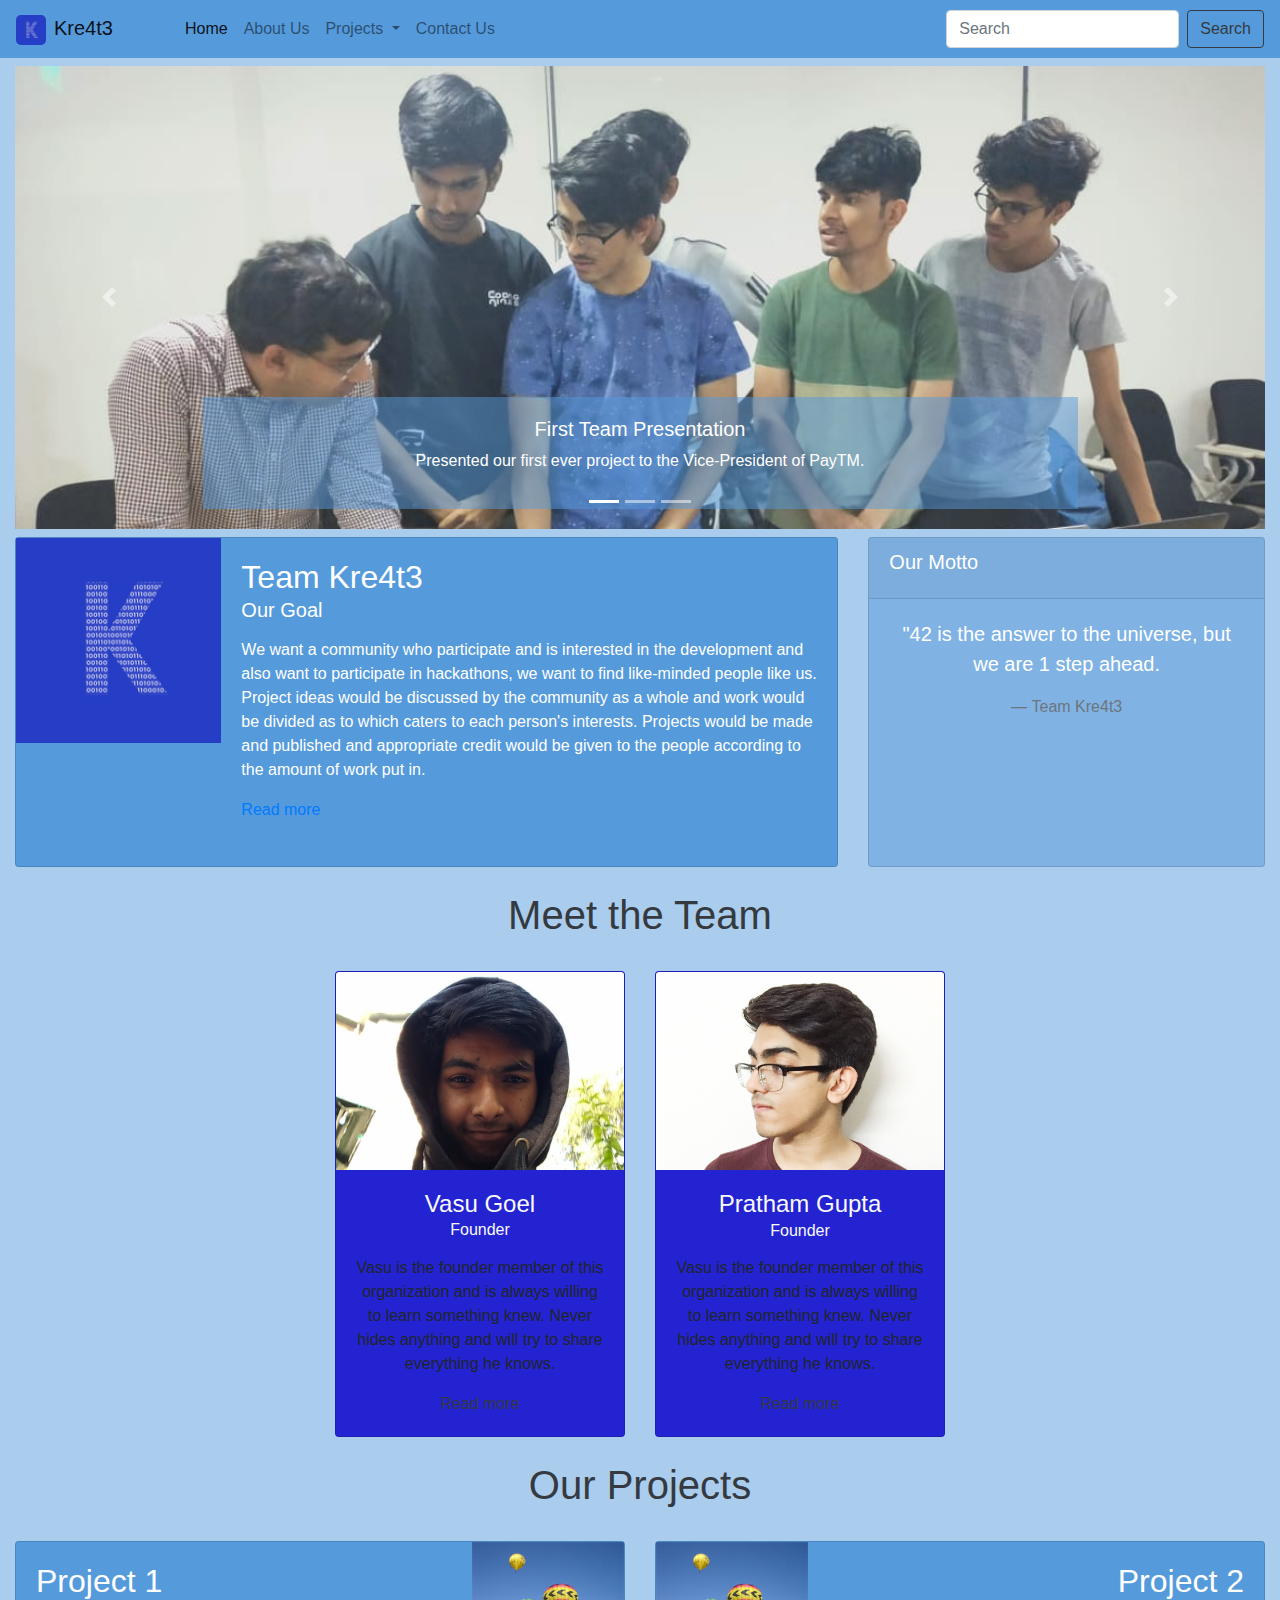
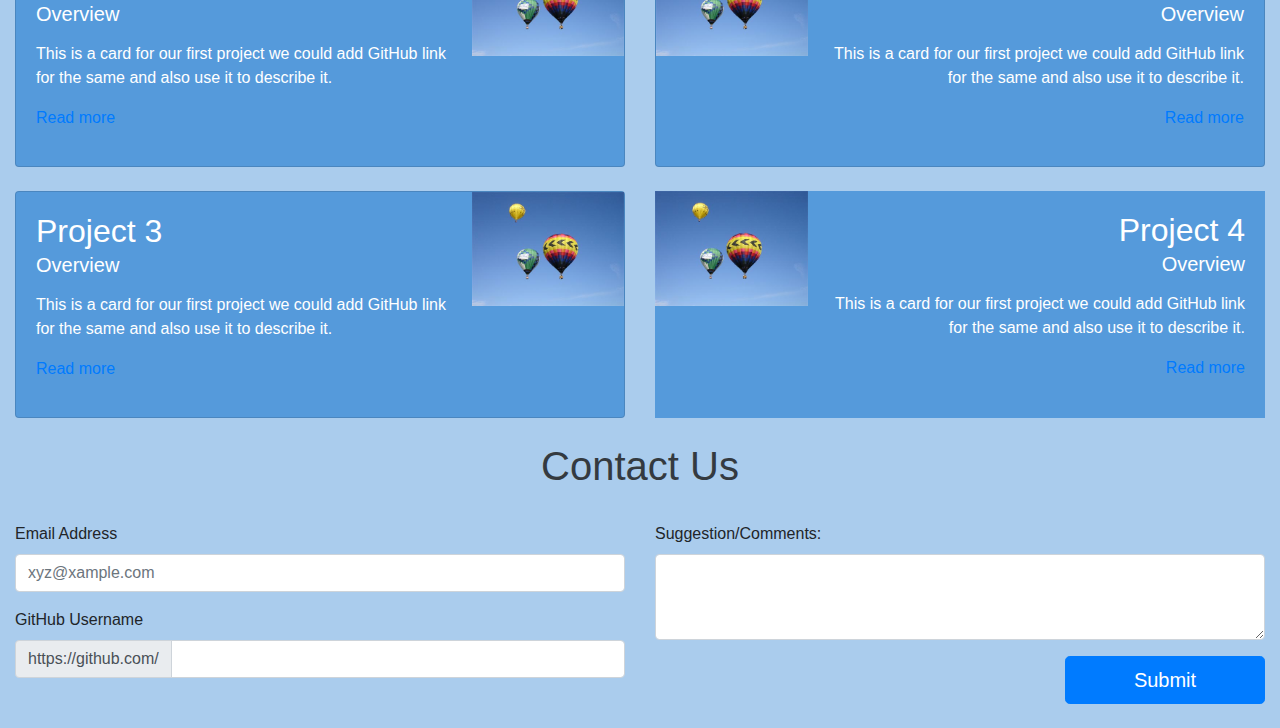
==== index.html @ 78d17cbd "Add files via upload" ====
<!DOCTYPE html>
<html>
    <head>
        <meta charset="utf-8">
        <meta name="viewport" content="width=device-width, inital-scale=1, shrink-to-fit=no">
        <link rel="stylesheet" href="bootstrap_css/bootstrap.min.css">
        <link rel="stylesheet" href="custom_css/main.css">
        <meta lang="en">
    </head>
    <body class="bod-bac">
            <nav class="navbar navbar-expand-lg navbar-light mb-2 nav-des">
                <a class="navbar-brand" href="index.html"><img class="mr-2" src="images/K1.jpg" height="30" width="30"style="border-radius: 5px;">Kre4t3</a>
                <button class="navbar-toggler" type="button" data-toggle="collapse" data-target="#navbarSupportedContent" aria-controls="navbarSupportedContent" aria-expanded="false" aria-label="Toggle navigation">
                    <span class="navbar-toggler-icon"></span>
                </button>
                <div class="collapse navbar-collapse" id="navbarSupportedContent">
                    <ul class="navbar-nav ml-5 mr-auto">
                        <li class="nav-item active">
                            <a class="nav-link" href="index.html">Home<span class="sr-only">(current)</span></a>
                        </li>
                        <li class="nav-item">
                            <a class="nav-link" href="#">About Us</a>
                        </li>
                        <li class="nav-item dropdown">
                            <a class="nav-link dropdown-toggle" href="#" id="navbarDropdown" role="button" data-toggle="dropdown" aria-haspopup="true" aria-expanded="false">
                                Projects
                            </a>
                            <div class="dropdown-menu nav-des" aria-labelledby="navbarDropdown">
                                <a class="dropdown-item" href="#">Project 1</a>
                                <a class="dropdown-item" href="#">Project 2</a>
                                <div class="dropdown-divider"></div>
                                <a class="dropdown-item" href="#">Playgrounds</a>
                            </div>
                        </li>
                        <li class="nav-item">
                            <a class="nav-link" href="#">Contact Us</a>
                        </li>
                    </ul>
                    <form class="form-inline my-2 my-lg-0">
                        <input class="form-control mr-sm-2" type="search" placeholder="Search" aria-label="Search">
                        <button class="btn btn-outline-dark my-2 my-sm-0" type="submit">Search</button>
                    </form>
                </div>
            </nav>
        <div class="container-fluid">
            <div id="carouselControl" class="carousel slide carousel-fade mb-2" data-ride="carousel">
                        <ol class="carousel-indicators">
                            <li data-target="#carouselControl" data-slide-to="0" class="active"></li>
                            <li data-target="#carouselControl" data-slide-to="1"></li>
                            <li data-target="#carouselControl" data-slide-to="2" ></li>
                        </ol>
                        <div class="carousel-inner">
                            <div class="carousel-item active">
                                <img src="images/1.jpg" class="d-block w-100 img-hgt" alt="image1">
                                <div class="carousel-caption d-none d-md-block txt-bac">
                                    <h5>First Team Presentation</h5>
                                    <p>Presented our first ever project to the Vice-President of PayTM.</p>
                                </div>
                            </div>
                            <div class="carousel-item">
                                <img src="images/3.jpg" class="d-block w-100 img-hgt" alt="image2">
                                <div class="carousel-caption d-none d-md-block txt-bac">
                                    <h5>Team Win!!</h5>
                                    <p>Winning the Hackthon which took our strength but it finally made us much more stronger.</p>
                                </div>
                            </div>
                            <div class="carousel-item">
                                <img src="images/image_5.jpg" class="d-block w-100 img-hgt" alt="image3">
                                <div class="carousel-caption d-none d-md-block txt-bac">
                                    <h5>Random Photo</h5>
                                    <p>Some random photo!!.</p>
                                </div>
                            </div>
                        </div>
                        <a class="carousel-control-prev" href="#carouselControl" role="button" data-slide="prev">
                            <span class="carousel-control-prev-icon" aria-hidden="true"></span>
                            <span class="sr-only">Previous</span>
                        </a>
                        <a class="carousel-control-next" href="#carouselControl" role="button" data-slide="next">
                            <span class="carousel-control-next-icon" aria-hidden="true"></span>
                            <span class="sr-only">Next</span>
                        </a>
                </div>
        </div>
        <div class="container-fluid">
            <div class="row mb-4 ">
                <div class="col-12 col-md-8">
                    <div class="card mb-3 h-100 txt-col">
                        <div class="row no-gutters">
                            <div class="col-3">
                                <img src="images/K1_small.jpg" class="d-block w-100" alt="Kre4t3"> 
                            </div>
                            <div class="col-9">
                                <div class="card-body mb-2">
                                    <h2 class="card-title mb-2">Team Kre4t3</h2>
                                    <h5 class="card-subtitle mb-3 ">Our Goal</h5>
                                    <p class="card-text mb-3">We want a community who participate and is interested in the development and also want to participate in hackathons, we want to find like-minded people like us. Project ideas would be discussed by the community as a whole and work would be divided as to which caters to each person's interests. Projects would be made and published and appropriate credit would be given to the people according to the amount of work put in.</p>
                                    <a href="#" class="card-link">Read more</a>
                                </div>
                            </div>
                        </div>
                    </div>
                </div>
                <div class="col-12 col-md-4">
                    <div class="card h-100 txt-bac">
                        <div class="card-header">
                            <h5 class="card-title ">Our Motto</h5>
                        </div>
                        <div class="card-body">
                            <blockquote class="blockquote mb-0 text-center">
                                <p>"42 is the answer to the universe, but we are 1 step ahead.</p>
                                <footer class="blockquote-footer" >Team Kre4t3</footer>
                            </blockquote>
                        </div>
                    </div>
                </div>
            </div>
            <div class="row mb-4">
                <div class="col-12">
                    <h1 class="text-center text-dark">Meet the Team</h1>
                </div>
            </div>
            <div class="row mb-4 justify-content-center">
                <div class="col-6 col-md-5 col-lg-3">
                    <div class="card text-center people-bac h-100">
                        <img src="images/vasu.jpg" class="card-img-top img-het " alt="Vasu"  >
                        <div class="card-body">
                            <h4 class="card-title mb-2 text-light">Vasu Goel</h4>
                            <h6 class="card-subtitle mb-3 text-light ">Founder</h6>
                            <p class="card-text">Vasu is the founder member of this organization and is always willing to learn something knew. Never hides anything and will try to share everything he knows.</p>
                            <a href="#" class="card-link text-dark">Read more</a>
                        </div>
                    </div>
                </div>
                <div class="col-6 col-md-5 col-lg-3">
                    <div class="card text-center people-bac h-100">
                        <img src="images/pratham.jpg" class="card-img-top img-het " alt="Pratham"  >
                        <div class="card-body">
                            <h4 class="card-title mb-2 text-light">Pratham Gupta</h4>
                            <h6 class="card-subtitle mb-3 text-light ">Founder</h6>
                            <p class="card-text">Vasu is the founder member of this organization and is always willing to learn something knew. Never hides anything and will try to share everything he knows.</p>
                            <a href="#" class="card-link text-dark">Read more</a>
                        </div>
                    </div>
                </div>
            </div>
            <div class="row mb-4">
                <div class="col-12 text-center text-dark"><h1>Our Projects</h1></div>
            </div>
            <div class="row mb-4">
                <div class="col-6">
                    <div class="card mb-3 h-100 txt-col">
                        <div class="row no-gutters">
                            <div class="col-3 order-2">
                                <img src="images/image.jpeg" class="d-block w-100" alt="Sample">
                            </div>
                            <div class="col-9 order-1">
                                <div class="card-body">
                                    <h2 class="card-title mb-2">Project 1</h2>
                                    <h5 class="card-subtitle mb-3">Overview</h5>
                                    <p class="card-text mb-3">This is a card for our first project we could add GitHub link for the same and also use it to describe it.</p>
                                    <a href="#" class="card-link">Read more</a>
                                </div>
                            </div>
                        </div>
                    </div>
                </div>
                <div class="col-6">
                    <div class="card mb-3 h-100 txt-col">
                        <div class="row no-gutters">
                            <div class="col-3">
                                <img src="images/image.jpeg" class="d-block w-100" alt="Sample">
                            </div>
                            <div class="col-9">
                                <div class="card-body text-right">
                                    <h2 class="card-title mb-2">Project 2</h2>
                                    <h5 class="card-subtitle mb-3">Overview</h5>
                                    <p class="card-text mb-3">This is a card for our first project we could add GitHub link for the same and also use it to describe it.</p>
                                    <a href="#" class="card-link">Read more</a>
                                </div>
                            </div>
                        </div>
                    </div>
                </div>
            </div>
            <div class="row mb-4">
                <div class="col-6">
                    <div class="card mb-3 h-100 txt-col">
                        <div class="row no-gutters">
                            <div class="col-3 order-2">
                                <img src="images/image.jpeg" class="d-block w-100" alt="Sample">
                            </div>
                            <div class="col-9 order-1">
                                <div class="card-body">
                                    <h2 class="card-title mb-2">Project 3</h2>
                                    <h5 class="card-subtitle mb-3">Overview</h5>
                                    <p class="card-text mb-3">This is a card for our first project we could add GitHub link for the same and also use it to describe it.</p>
                                    <a href="#" class="card-link">Read more</a>
                                </div>
                            </div>
                        </div>
                    </div>
                </div>
                <div class="col-6">
                    <div class="4ard mb-3 h-100 txt-col">
                        <div class="row no-gutters">
                            <div class="col-3">
                                <img src="images/image.jpeg" class="d-block w-100" alt="Sample">
                            </div>
                            <div class="col-9">
                                <div class="card-body text-right">
                                    <h2 class="card-title mb-2">Project 4</h2>
                                    <h5 class="card-subtitle mb-3">Overview</h5>
                                    <p class="card-text mb-3">This is a card for our first project we could add GitHub link for the same and also use it to describe it.</p>
                                    <a href="#" class="card-link">Read more</a>
                                </div>
                            </div>
                        </div>
                    </div>
                </div>
            </div>
            <div class="row mb-4">
                <div class="col-12 text-center text-dark"><h1>Contact Us</h1></div>
            </div>
            <div class="row mb-4">
                <div class="col-6">
                    <form>
                        <div class="form-group">
                            <label for="exampleForm">Email Address</label>
                            <input type="email" class="form-control mb-3" id="exampleForm" placeholder="xyz@xample.com">
                        </div>
                        <div class="form-group">
                            <label for="exampleForm1">GitHub Username</label>
                            <div class="input-group mb-3">
                                <div class="input-group-prepend">
                                    <span class="input-group-text" id="basic-addon3">https://github.com/</span>
                                </div>
                                <input type="text" class="form-control" id="basic-url" aria-describedby="basic-addon3">
                            </div>
                        </div>
                    </form>
                </div>
                <div class="col-6">
                    <form>
                        <div class="form-group">
                            <label for="exampleFormControlTextarea1">Suggestion/Comments:</label>
                            <textarea class="form-control" id="exampleFormControlTextarea1" rows="3"></textarea>
                        </div>
                    </form>
                    <input class="btn btn-primary float-right btn-lg" type="submit" value="Submit" style="width: 200px;">
                </div>
            </div>
        </div>

        <script src="bootstrap_js/jquery.min.js"></script>
        <script src="bootstrap_js/bootstrap.min.js"></script>
    </body>
</html>
---- custom_css/main.css ----
.nav-des{
    background-color: #559adb;
}
.txt-col{
    color: white;
    background-color: #559adb;
}
.img-het{
    max-height: 300px;
}
.img-hgt{
    max-height: 600px;
}
.txt-bac{
    background: rgba(85,154,219 ,0.5);
    color: white;
}
.txt-cad{
    background: rgba(85,154,219 ,0.5);
    color: black;
}
.bod-bac{
    background: rgba(85,154,219 ,0.5);
}
.people-bac{
    background: rgb(35, 35, 209);
}
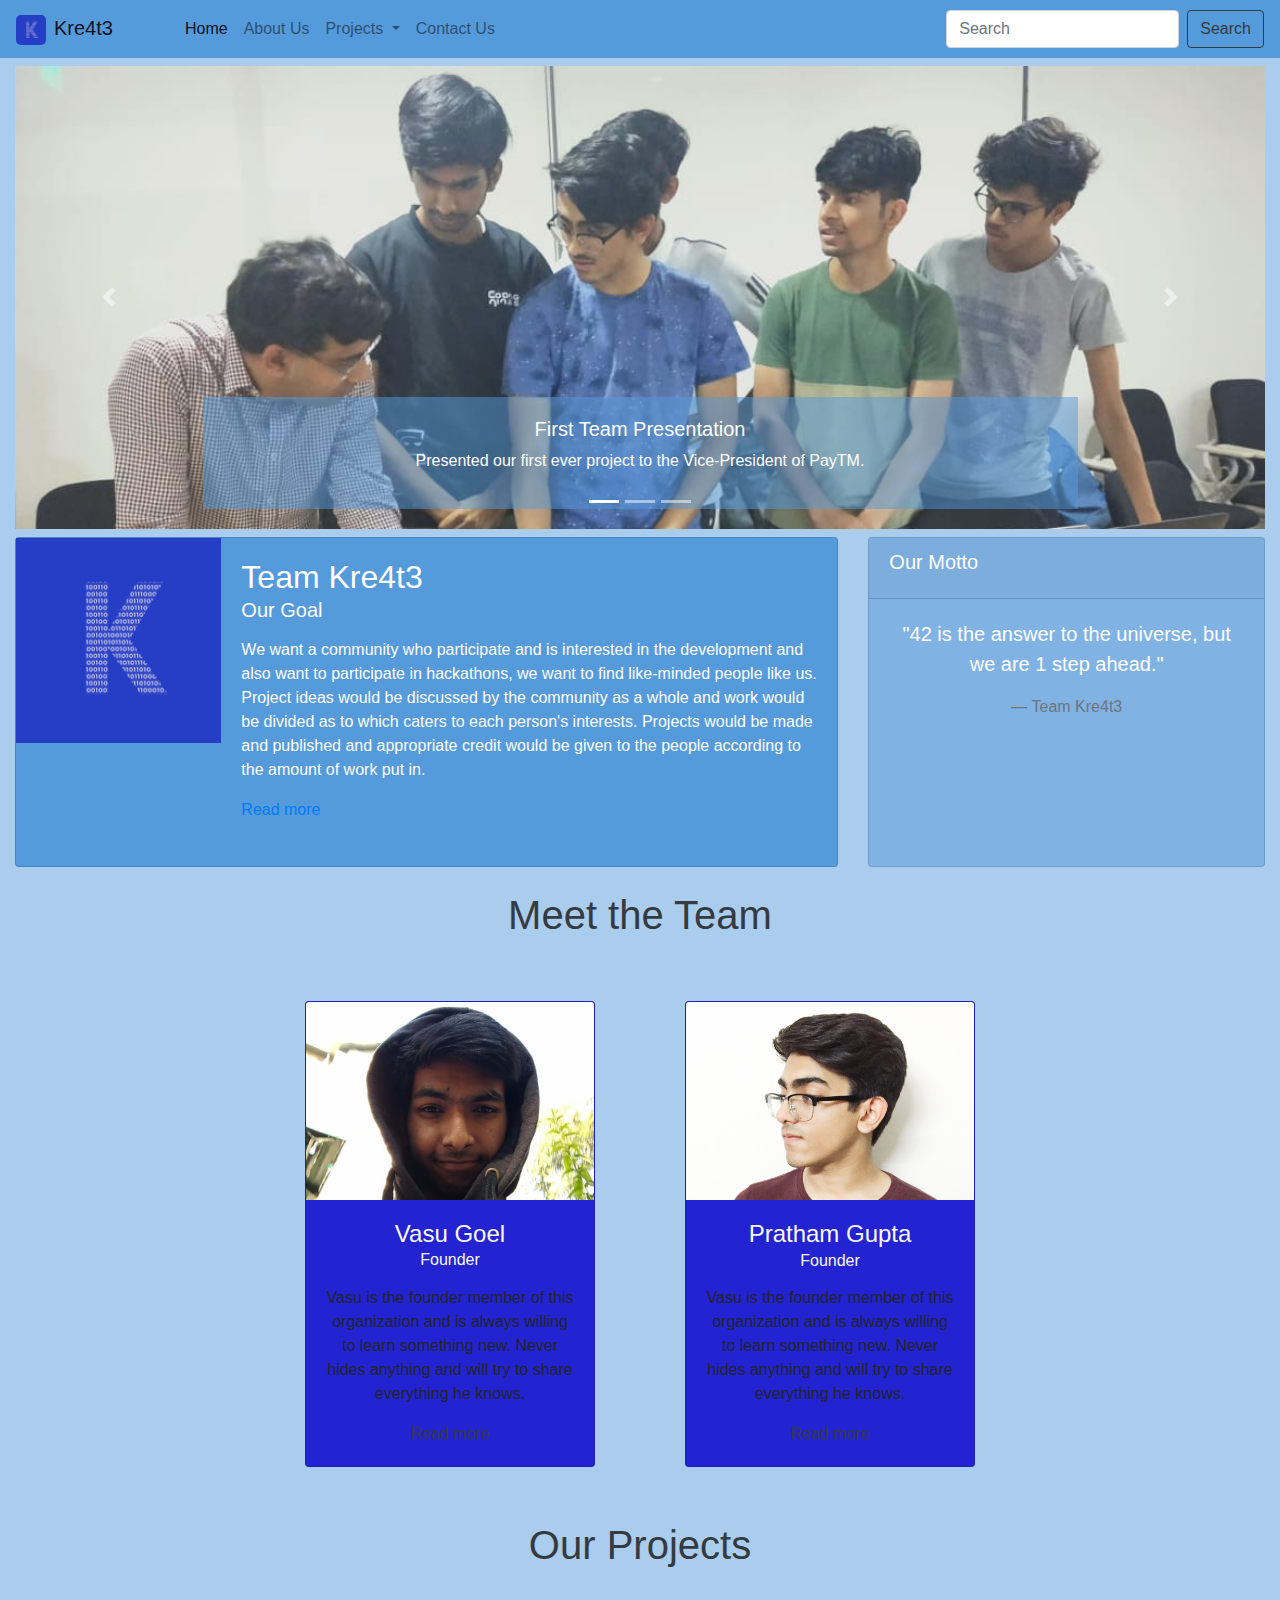
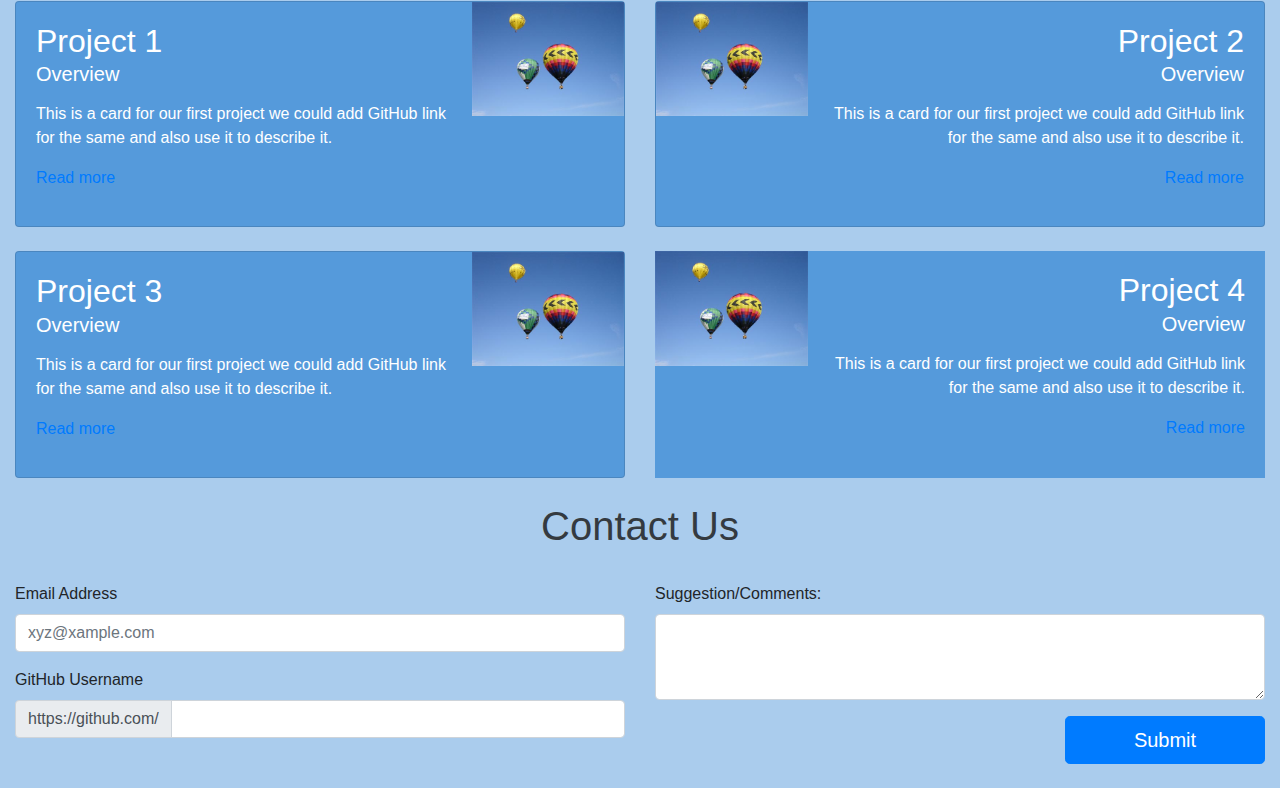
==== commit 06946612: "Merge pull request #4 from ojasiiitd/patch-1" ====
--- a/index.html
+++ b/index.html
@@ -3,6 +3,7 @@
     <head>
         <meta charset="utf-8">
         <meta name="viewport" content="width=device-width, inital-scale=1, shrink-to-fit=no">
+        <title>Team Kre4t3</title>
         <link rel="stylesheet" href="bootstrap_css/bootstrap.min.css">
         <link rel="stylesheet" href="custom_css/main.css">
         <meta lang="en">
@@ -108,7 +109,7 @@
                         </div>
                         <div class="card-body">
                             <blockquote class="blockquote mb-0 text-center">
-                                <p>"42 is the answer to the universe, but we are 1 step ahead.</p>
+                                <p>"42 is the answer to the universe, but we are 1 step ahead."</p>
                                 <footer class="blockquote-footer" >Team Kre4t3</footer>
                             </blockquote>
                         </div>
@@ -121,24 +122,24 @@
                 </div>
             </div>
             <div class="row mb-4 justify-content-center">
-                <div class="col-6 col-md-5 col-lg-3">
+                <div class="col-6 col-md-5 col-lg-3" id="about_card">
                     <div class="card text-center people-bac h-100">
                         <img src="images/vasu.jpg" class="card-img-top img-het " alt="Vasu"  >
                         <div class="card-body">
                             <h4 class="card-title mb-2 text-light">Vasu Goel</h4>
                             <h6 class="card-subtitle mb-3 text-light ">Founder</h6>
-                            <p class="card-text">Vasu is the founder member of this organization and is always willing to learn something knew. Never hides anything and will try to share everything he knows.</p>
+                            <p class="card-text">Vasu is the founder member of this organization and is always willing to learn something new. Never hides anything and will try to share everything he knows.</p>
                             <a href="#" class="card-link text-dark">Read more</a>
                         </div>
                     </div>
                 </div>
-                <div class="col-6 col-md-5 col-lg-3">
+                <div class="col-6 col-md-5 col-lg-3" id="about_card">
                     <div class="card text-center people-bac h-100">
                         <img src="images/pratham.jpg" class="card-img-top img-het " alt="Pratham"  >
                         <div class="card-body">
                             <h4 class="card-title mb-2 text-light">Pratham Gupta</h4>
                             <h6 class="card-subtitle mb-3 text-light ">Founder</h6>
-                            <p class="card-text">Vasu is the founder member of this organization and is always willing to learn something knew. Never hides anything and will try to share everything he knows.</p>
+                            <p class="card-text">Vasu is the founder member of this organization and is always willing to learn something new. Never hides anything and will try to share everything he knows.</p>
                             <a href="#" class="card-link text-dark">Read more</a>
                         </div>
                     </div>
@@ -255,4 +256,4 @@
         <script src="bootstrap_js/jquery.min.js"></script>
         <script src="bootstrap_js/bootstrap.min.js"></script>
     </body>
-</html>+</html>
--- a/custom_css/main.css
+++ b/custom_css/main.css
@@ -24,4 +24,24 @@
 }
 .people-bac{
     background: rgb(35, 35, 209);
-}+}
+.navbar-brand{
+    transition: transform 0.5s;
+}
+.navbar-brand:hover{
+    transform: scale(1.3);
+}
+.nav-link{
+    transition: transform 0.5s;
+}
+.nav-link:hover{
+    transform: scale(1.1);
+}
+#about_card{
+    margin: 30px;
+    transition: transform  0.7s , box-shadow 0.7s;
+}
+#about_card:hover{
+    box-shadow: rgb(90,90,90) 8px 8px 8px;
+    transform: scale(1.1);
+}
